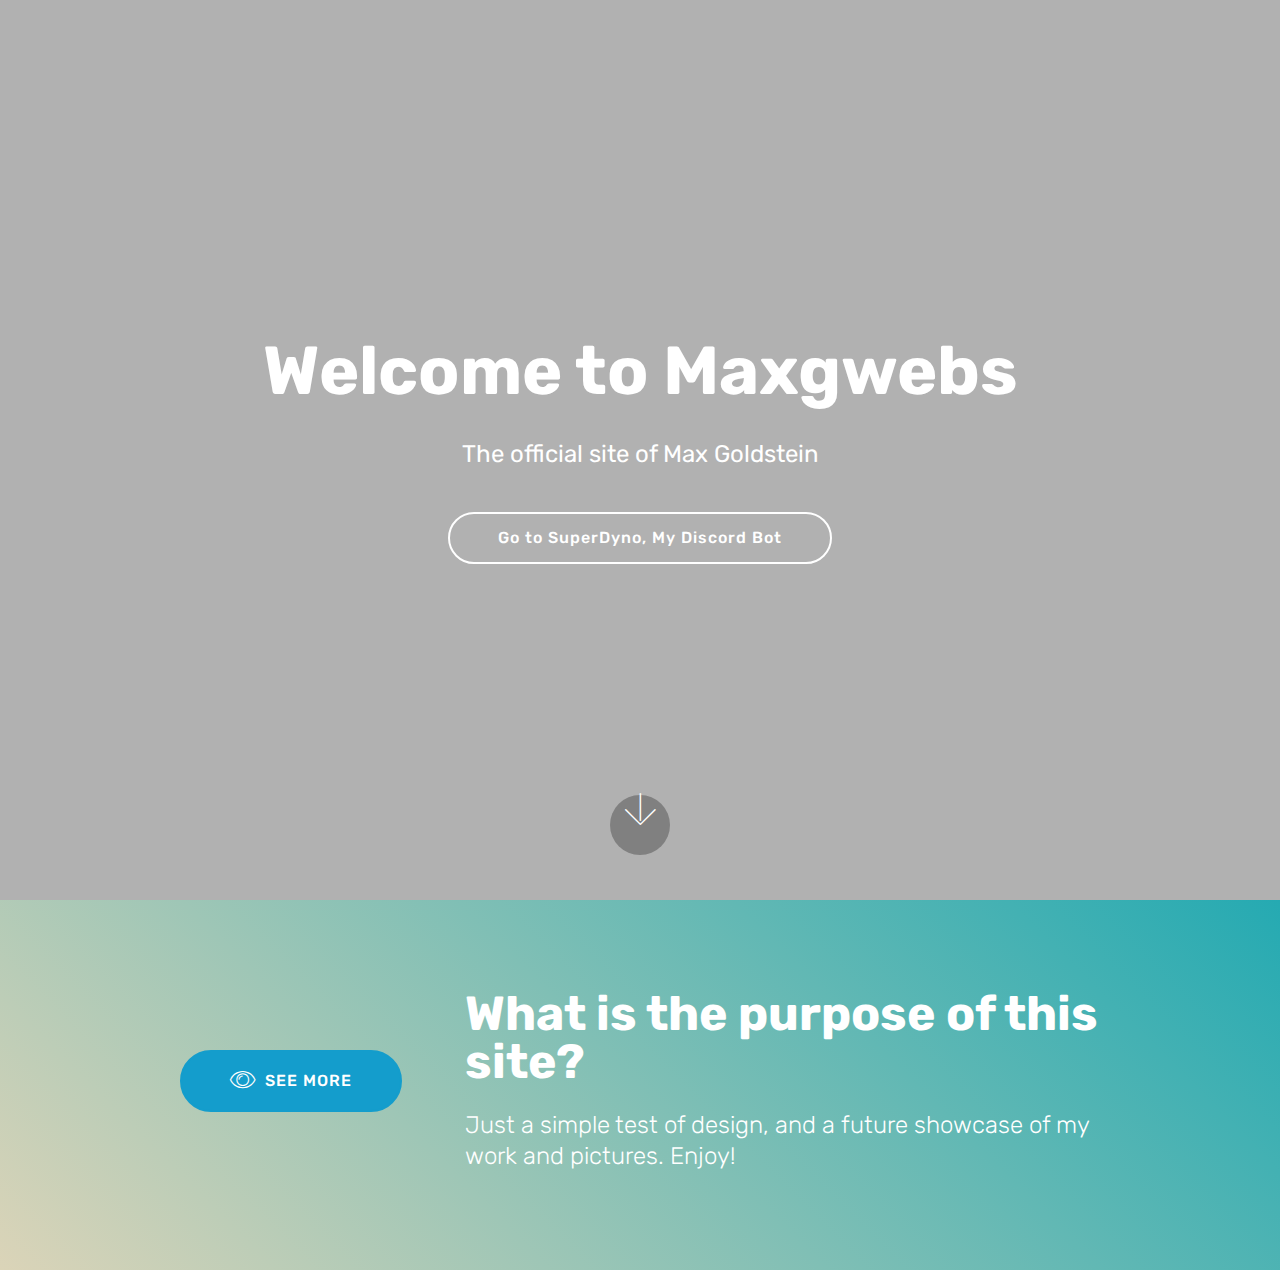
==== index.html @ ac898b01 "create github pages" ====
<!DOCTYPE html>
<html  >
<head>
  <!-- Site made with Mobirise Website Builder v4.10.3, https://mobirise.com -->
  <meta charset="UTF-8">
  <meta http-equiv="X-UA-Compatible" content="IE=edge">
  <meta name="generator" content="Mobirise v4.10.3, mobirise.com">
  <meta name="viewport" content="width=device-width, initial-scale=1, minimum-scale=1">
  <link rel="shortcut icon" href="assets/images/logo4.png" type="image/x-icon">
  <meta name="description" content="">
  
  <title>Home</title>
  <link rel="stylesheet" href="assets/web/assets/mobirise-icons/mobirise-icons.css">
  <link rel="stylesheet" href="assets/tether/tether.min.css">
  <link rel="stylesheet" href="assets/bootstrap/css/bootstrap.min.css">
  <link rel="stylesheet" href="assets/bootstrap/css/bootstrap-grid.min.css">
  <link rel="stylesheet" href="assets/bootstrap/css/bootstrap-reboot.min.css">
  <link rel="stylesheet" href="assets/soundcloud-plugin/style.css">
  <link rel="stylesheet" href="assets/theme/css/style.css">
  <link rel="stylesheet" href="assets/mobirise/css/mbr-additional.css" type="text/css">
  
  
  
</head>
<body>
  <section class="cid-rvlSUbaA7T mbr-fullscreen" data-bg-video="https://www.youtube.com/watch?v=n4IhCSMkADc" id="header2-0">

    

    <div class="mbr-overlay" style="opacity: 0.3; background-color: rgb(35, 35, 35);"></div>

    <div class="container align-center">
        <div class="row justify-content-md-center">
            <div class="mbr-white col-md-10">
                <h1 class="mbr-section-title mbr-bold pb-3 mbr-fonts-style display-1">
                    Welcome to Maxgwebs</h1>
                
                <p class="mbr-text pb-3 mbr-fonts-style display-5">
                    The official site of Max Goldstein</p>
                <div class="mbr-section-btn"><a class="btn btn-md btn-white-outline display-4" href="http://www.superdyno.ml">Go to SuperDyno, My Discord Bot</a></div>
            </div>
        </div>
    </div>
    <div class="mbr-arrow hidden-sm-down" aria-hidden="true">
        <a href="#next">
            <i class="mbri-down mbr-iconfont"></i>
        </a>
    </div>
</section>

<section class="engine"><a href="https://mobirise.info/u">bootstrap html templates</a></section><section class="mbr-section info2 cid-rvmo3akNUT" id="info2-5">

    

    

    <div class="container">
        <div class="row main justify-content-center">
            <div class="media-container-column col-12 col-lg-3 col-md-4">
                <div class="mbr-section-btn align-left py-4"><a class="btn btn-primary display-4" href="http://www.superdyno.ml">
                    <span class="mbri-preview mbr-iconfont"></span>
                    SEE MORE
                    </a></div>
            </div>
            <div class="media-container-column title col-12 col-lg-7 col-md-6">
                <h2 class="align-right mbr-bold mbr-white pb-3 mbr-fonts-style display-2">What is the purpose of this site?</h2>
                <h3 class="mbr-section-subtitle align-right mbr-light mbr-white mbr-fonts-style display-5">Just a simple test of design, and a future showcase of my work and pictures. Enjoy!</h3>
            </div>
        </div>
    </div>
</section>


  <script src="assets/web/assets/jquery/jquery.min.js"></script>
  <script src="assets/popper/popper.min.js"></script>
  <script src="assets/tether/tether.min.js"></script>
  <script src="assets/bootstrap/js/bootstrap.min.js"></script>
  <script src="assets/smoothscroll/smooth-scroll.js"></script>
  <script src="assets/ytplayer/jquery.mb.ytplayer.min.js"></script>
  <script src="assets/vimeoplayer/jquery.mb.vimeo_player.js"></script>
  <script src="assets/theme/js/script.js"></script>
  
  
</body>
</html>
---- assets/web/assets/mobirise-icons/mobirise-icons.css ----
@font-face {
  font-family: 'MobiriseIcons';
  src:  url('mobirise-icons.eot?spat4u');
  src:  url('mobirise-icons.eot?spat4u#iefix') format('embedded-opentype'),
    url('mobirise-icons.ttf?spat4u') format('truetype'),
    url('mobirise-icons.woff?spat4u') format('woff'),
    url('mobirise-icons.svg?spat4u#MobiriseIcons') format('svg');
  font-weight: normal;
  font-style: normal;
}

[class^="mbri-"], [class*=" mbri-"] {
  /* use !important to prevent issues with browser extensions that change fonts */
  font-family: MobiriseIcons !important;
  speak: none;
  font-style: normal;
  font-weight: normal;
  font-variant: normal;
  text-transform: none;
  line-height: 1;

  /* Better Font Rendering =========== */
  -webkit-font-smoothing: antialiased;
  -moz-osx-font-smoothing: grayscale;
}

.mbri-add-submenu:before {
  content: "\e900";
}
.mbri-alert:before {
  content: "\e901";
}
.mbri-align-center:before {
  content: "\e902";
}
.mbri-align-justify:before {
  content: "\e903";
}
.mbri-align-left:before {
  content: "\e904";
}
.mbri-align-right:before {
  content: "\e905";
}
.mbri-android:before {
  content: "\e906";
}
.mbri-apple:before {
  content: "\e907";
}
.mbri-arrow-down:before {
  content: "\e908";
}
.mbri-arrow-next:before {
  content: "\e909";
}
.mbri-arrow-prev:before {
  content: "\e90a";
}
.mbri-arrow-up:before {
  content: "\e90b";
}
.mbri-bold:before {
  content: "\e90c";
}
.mbri-bookmark:before {
  content: "\e90d";
}
.mbri-bootstrap:before {
  content: "\e90e";
}
.mbri-briefcase:before {
  content: "\e90f";
}
.mbri-browse:before {
  content: "\e910";
}
.mbri-bulleted-list:before {
  content: "\e911";
}
.mbri-calendar:before {
  content: "\e912";
}
.mbri-camera:before {
  content: "\e913";
}
.mbri-cart-add:before {
  content: "\e914";
}
.mbri-cart-full:before {
  content: "\e915";
}
.mbri-cash:before {
  content: "\e916";
}
.mbri-change-style:before {
  content: "\e917";
}
.mbri-chat:before {
  content: "\e918";
}
.mbri-clock:before {
  content: "\e919";
}
.mbri-close:before {
  content: "\e91a";
}
.mbri-cloud:before {
  content: "\e91b";
}
.mbri-code:before {
  content: "\e91c";
}
.mbri-contact-form:before {
  content: "\e91d";
}
.mbri-credit-card:before {
  content: "\e91e";
}
.mbri-cursor-click:before {
  content: "\e91f";
}
.mbri-cust-feedback:before {
  content: "\e920";
}
.mbri-database:before {
  content: "\e921";
}
.mbri-delivery:before {
  content: "\e922";
}
.mbri-desktop:before {
  content: "\e923";
}
.mbri-devices:before {
  content: "\e924";
}
.mbri-down:before {
  content: "\e925";
}
.mbri-download:before {
  content: "\e989";
}
.mbri-drag-n-drop:before {
  content: "\e927";
}
.mbri-drag-n-drop2:before {
  content: "\e928";
}
.mbri-edit:before {
  content: "\e929";
}
.mbri-edit2:before {
  content: "\e92a";
}
.mbri-error:before {
  content: "\e92b";
}
.mbri-extension:before {
  content: "\e92c";
}
.mbri-features:before {
  content: "\e92d";
}
.mbri-file:before {
  content: "\e92e";
}
.mbri-flag:before {
  content: "\e92f";
}
.mbri-folder:before {
  content: "\e930";
}
.mbri-gift:before {
  content: "\e931";
}
.mbri-github:before {
  content: "\e932";
}
.mbri-globe:before {
  content: "\e933";
}
.mbri-globe-2:before {
  content: "\e934";
}
.mbri-growing-chart:before {
  content: "\e935";
}
.mbri-hearth:before {
  content: "\e936";
}
.mbri-help:before {
  content: "\e937";
}
.mbri-home:before {
  content: "\e938";
}
.mbri-hot-cup:before {
  content: "\e939";
}
.mbri-idea:before {
  content: "\e93a";
}
.mbri-image-gallery:before {
  content: "\e93b";
}
.mbri-image-slider:before {
  content: "\e93c";
}
.mbri-info:before {
  content: "\e93d";
}
.mbri-italic:before {
  content: "\e93e";
}
.mbri-key:before {
  content: "\e93f";
}
.mbri-laptop:before {
  content: "\e940";
}
.mbri-layers:before {
  content: "\e941";
}
.mbri-left-right:before {
  content: "\e942";
}
.mbri-left:before {
  content: "\e943";
}
.mbri-letter:before {
  content: "\e944";
}
.mbri-like:before {
  content: "\e945";
}
.mbri-link:before {
  content: "\e946";
}
.mbri-lock:before {
  content: "\e947";
}
.mbri-login:before {
  content: "\e948";
}
.mbri-logout:before {
  content: "\e949";
}
.mbri-magic-stick:before {
  content: "\e94a";
}
.mbri-map-pin:before {
  content: "\e94b";
}
.mbri-menu:before {
  content: "\e94c";
}
.mbri-mobile:before {
  content: "\e94d";
}
.mbri-mobile2:before {
  content: "\e94e";
}
.mbri-mobirise:before {
  content: "\e94f";
}
.mbri-more-horizontal:before {
  content: "\e950";
}
.mbri-more-vertical:before {
  content: "\e951";
}
.mbri-music:before {
  content: "\e952";
}
.mbri-new-file:before {
  content: "\e953";
}
.mbri-numbered-list:before {
  content: "\e954";
}
.mbri-opened-folder:before {
  content: "\e955";
}
.mbri-pages:before {
  content: "\e956";
}
.mbri-paper-plane:before {
  content: "\e957";
}
.mbri-paperclip:before {
  content: "\e958";
}
.mbri-photo:before {
  content: "\e959";
}
.mbri-photos:before {
  content: "\e95a";
}
.mbri-pin:before {
  content: "\e95b";
}
.mbri-play:before {
  content: "\e95c";
}
.mbri-plus:before {
  content: "\e95d";
}
.mbri-preview:before {
  content: "\e95e";
}
.mbri-print:before {
  content: "\e95f";
}
.mbri-protect:before {
  content: "\e960";
}
.mbri-question:before {
  content: "\e961";
}
.mbri-quote-left:before {
  content: "\e962";
}
.mbri-quote-right:before {
  content: "\e963";
}
.mbri-refresh:before {
  content: "\e964";
}
.mbri-responsive:before {
  content: "\e965";
}
.mbri-right:before {
  content: "\e966";
}
.mbri-rocket:before {
  content: "\e967";
}
.mbri-sad-face:before {
  content: "\e968";
}
.mbri-sale:before {
  content: "\e969";
}
.mbri-save:before {
  content: "\e96a";
}
.mbri-search:before {
  content: "\e96b";
}
.mbri-setting:before {
  content: "\e96c";
}
.mbri-setting2:before {
  content: "\e96d";
}
.mbri-setting3:before {
  content: "\e96e";
}
.mbri-share:before {
  content: "\e96f";
}
.mbri-shopping-bag:before {
  content: "\e970";
}
.mbri-shopping-basket:before {
  content: "\e971";
}
.mbri-shopping-cart:before {
  content: "\e972";
}
.mbri-sites:before {
  content: "\e973";
}
.mbri-smile-face:before {
  content: "\e974";
}
.mbri-speed:before {
  content: "\e975";
}
.mbri-star:before {
  content: "\e976";
}
.mbri-success:before {
  content: "\e977";
}
.mbri-sun:before {
  content: "\e978";
}
.mbri-sun2:before {
  content: "\e979";
}
.mbri-tablet:before {
  content: "\e97a";
}
.mbri-tablet-vertical:before {
  content: "\e97b";
}
.mbri-target:before {
  content: "\e97c";
}
.mbri-timer:before {
  content: "\e97d";
}
.mbri-to-ftp:before {
  content: "\e97e";
}
.mbri-to-local-drive:before {
  content: "\e97f";
}
.mbri-touch-swipe:before {
  content: "\e980";
}
.mbri-touch:before {
  content: "\e981";
}
.mbri-trash:before {
  content: "\e982";
}
.mbri-underline:before {
  content: "\e983";
}
.mbri-unlink:before {
  content: "\e984";
}
.mbri-unlock:before {
  content: "\e985";
}
.mbri-up-down:before {
  content: "\e986";
}
.mbri-up:before {
  content: "\e987";
}
.mbri-update:before {
  content: "\e988";
}
.mbri-upload:before {
 content: "\e926"; 
}
.mbri-user:before {
  content: "\e98a";
}
.mbri-user2:before {
  content: "\e98b";
}
.mbri-users:before {
  content: "\e98c";
}
.mbri-video:before {
  content: "\e98d";
}
.mbri-video-play:before {
  content: "\e98e";
}
.mbri-watch:before {
  content: "\e98f";
}
.mbri-website-theme:before {
  content: "\e990";
}
.mbri-wifi:before {
  content: "\e991";
}
.mbri-windows:before {
  content: "\e992";
}
.mbri-zoom-out:before {
  content: "\e993";
}
.mbri-redo:before {
  content: "\e994";
}
.mbri-undo:before {
  content: "\e995";
}
---- assets/soundcloud-plugin/style.css ----
.addons-container {
  position: relative;
  margin-left: auto;
  margin-right: auto;
  padding-right: 15px;
  padding-left: 15px; }
  @media (min-width: 576px) {
    .addons-container {
      padding-right: 15px;
      padding-left: 15px; } }
  @media (min-width: 768px) {
    .addons-container {
      padding-right: 15px;
      padding-left: 15px; } }
  @media (min-width: 992px) {
    .addons-container {
      padding-right: 15px;
      padding-left: 15px; } }
  @media (min-width: 1200px) {
    .addons-container {
      padding-right: 15px;
      padding-left: 15px; } }
  @media (min-width: 576px) {
    .addons-container {
      width: 540px;
      max-width: 100%; } }
  @media (min-width: 768px) {
    .addons-container {
      width: 720px;
      max-width: 100%; } }
  @media (min-width: 992px) {
    .addons-container {
      width: 960px;
      max-width: 100%; } }
  @media (min-width: 1200px) {
    .addons-container {
      width: 1140px;
      max-width: 100%; } }

.addons-container-inner{
    position: relative;
    width: 100%;
    min-height: 1px;
    padding-right: 15px;
    padding-left: 15px;
}
@media (min-width: 567px) {
    .addons-container-inner{
        -ms-flex: 0 0 66.666667%;
        flex: 0 0 66.666667%;
        max-width: 66.666667%;
    }
}
.addons-row{
    display: flex;
    justify-content:center;
}
---- assets/theme/css/style.css ----
/*!
 * Mobirise v4 theme (https://mobirise.com/)
 * Copyright 2017 Mobirise
 */
section {
  background-color: #eeeeee; }

section,
.container,
.container-fluid {
  position: relative;
  word-wrap: break-word; }

a.mbr-iconfont:hover {
  text-decoration: none; }

.article .lead p, .article .lead ul, .article .lead ol, .article .lead pre, .article .lead blockquote {
  margin-bottom: 0; }

a {
  font-style: normal;
  font-weight: 400;
  cursor: pointer; }
  a, a:hover {
    text-decoration: none; }

figure {
  margin-bottom: 0; }

body {
  color: #232323; }

h1, h2, h3, h4, h5, h6,
.h1, .h2, .h3, .h4, .h5, .h6,
.display-1, .display-2, .display-3, .display-4 {
  line-height: 1;
  word-break: break-word;
  word-wrap: break-word; }

b, strong {
  font-weight: bold; }

blockquote {
  padding: 10px 0 10px 20px;
  position: relative;
  border-left: 2px solid;
  border-color: #ff3366; }

input:-webkit-autofill, input:-webkit-autofill:hover, input:-webkit-autofill:focus, input:-webkit-autofill:active {
  transition-delay: 9999s;
  transition-property: background-color, color; }

textarea[type="hidden"] {
  display: none; }

body {
  position: relative; }

section {
  background-position: 50% 50%;
  background-repeat: no-repeat;
  background-size: cover; }
  section .mbr-background-video,
  section .mbr-background-video-preview {
    position: absolute;
    bottom: 0;
    left: 0;
    right: 0;
    top: 0; }

.hidden {
  visibility: hidden; }

.mbr-z-index20 {
  z-index: 20; }

/*! Base colors */
.mbr-white {
  color: #ffffff; }

.mbr-black {
  color: #000000; }

.mbr-bg-white {
  background-color: #ffffff; }

.mbr-bg-black {
  background-color: #000000; }

/*! Text-aligns */
.align-left {
  text-align: left; }

.align-center {
  text-align: center; }

.align-right {
  text-align: right; }

@media (max-width: 767px) {
  .align-left, .align-center, .align-right, .mbr-section-btn, .mbr-section-title {
    text-align: center; } }
/*! Font-weight  */
.mbr-light {
  font-weight: 300; }

.mbr-regular {
  font-weight: 400; }

.mbr-semibold {
  font-weight: 500; }

.mbr-bold {
  font-weight: 700; }

/*! Media  */
.media-size-item {
  -webkit-flex: 1 1 auto;
  -moz-flex: 1 1 auto;
  -ms-flex: 1 1 auto;
  -o-flex: 1 1 auto;
  flex: 1 1 auto; }

.media-content {
  -webkit-flex-basis: 100%;
  flex-basis: 100%; }

.media-container-row {
  display: -ms-flexbox;
  display: -webkit-flex;
  display: flex;
  -webkit-flex-direction: row;
  -ms-flex-direction: row;
  flex-direction: row;
  -webkit-flex-wrap: wrap;
  -ms-flex-wrap: wrap;
  flex-wrap: wrap;
  -webkit-justify-content: center;
  -ms-flex-pack: center;
  justify-content: center;
  -webkit-align-content: center;
  -ms-flex-line-pack: center;
  align-content: center;
  -webkit-align-items: start;
  -ms-flex-align: start;
  align-items: start; }
  .media-container-row .media-size-item {
    width: 400px; }

.media-container-column {
  display: -ms-flexbox;
  display: -webkit-flex;
  display: flex;
  -webkit-flex-direction: column;
  -ms-flex-direction: column;
  flex-direction: column;
  -webkit-flex-wrap: wrap;
  -ms-flex-wrap: wrap;
  flex-wrap: wrap;
  -webkit-justify-content: center;
  -ms-flex-pack: center;
  justify-content: center;
  -webkit-align-content: center;
  -ms-flex-line-pack: center;
  align-content: center;
  -webkit-align-items: stretch;
  -ms-flex-align: stretch;
  align-items: stretch; }
  .media-container-column > * {
    width: 100%; }

@media (min-width: 992px) {
  .media-container-row {
    -webkit-flex-wrap: nowrap;
    -ms-flex-wrap: nowrap;
    flex-wrap: nowrap; } }
figure {
  overflow: hidden; }

figure[mbr-media-size] {
  transition: width 0.1s; }

.mbr-figure img, .mbr-figure iframe {
  display: block;
  width: 100%; }

.card {
  background-color: transparent;
  border: none; }

.card-box {
  width: 100%; }

.card-img {
  text-align: center;
  flex-shrink: 0;
  -webkit-flex-shrink: 0; }

.media {
  max-width: 100%;
  margin: 0 auto; }

.mbr-figure {
  -ms-flex-item-align: center;
  -ms-grid-row-align: center;
  -webkit-align-self: center;
  align-self: center; }

.media-container > div {
  max-width: 100%; }

.mbr-figure img, .card-img img {
  width: 100%; }

@media (max-width: 991px) {
  .media-size-item {
    width: auto !important; }

  .media {
    width: auto; }

  .mbr-figure {
    width: 100% !important; } }
/*! Buttons */
.mbr-section-btn {
  margin-left: -.25rem;
  margin-right: -.25rem;
  font-size: 0; }

nav .mbr-section-btn {
  margin-left: 0rem;
  margin-right: 0rem; }

/*! Btn icon margin */
.btn .mbr-iconfont, .btn.btn-sm .mbr-iconfont {
  cursor: pointer;
  margin-right: 0.5rem; }

.btn.btn-md .mbr-iconfont, .btn.btn-md .mbr-iconfont {
  margin-right: 0.8rem; }

.mbr-regular {
  font-weight: 400; }

.mbr-semibold {
  font-weight: 500; }

.mbr-bold {
  font-weight: 700; }

[type="submit"] {
  -webkit-appearance: none; }

/*! Full-screen */
.mbr-fullscreen .mbr-overlay {
  min-height: 100vh; }

.mbr-fullscreen {
  display: flex;
  display: -webkit-flex;
  display: -moz-flex;
  display: -ms-flex;
  display: -o-flex;
  align-items: center;
  -webkit-align-items: center;
  min-height: 100vh;
  padding-top: 3rem;
  padding-bottom: 3rem; }

/*! Map */
.map {
  height: 25rem;
  position: relative; }
  .map iframe {
    width: 100%;
    height: 100%; }

/* Form */
.form-asterisk {
  font-family: initial;
  position: absolute;
  top: -2px;
  font-weight: normal; }

/*! Scroll to top arrow */
.mbr-arrow-up {
  bottom: 25px;
  right: 90px;
  position: fixed;
  text-align: right;
  z-index: 5000;
  color: #ffffff;
  font-size: 32px;
  transform: rotate(180deg);
  -webkit-transform: rotate(180deg); }

.mbr-arrow-up a {
  background: rgba(0, 0, 0, 0.2);
  border-radius: 3px;
  color: #fff;
  display: inline-block;
  height: 60px;
  width: 60px;
  outline-style: none !important;
  position: relative;
  text-decoration: none;
  transition: all .3s ease-in-out;
  cursor: pointer;
  text-align: center; }
  .mbr-arrow-up a:hover {
    background-color: rgba(0, 0, 0, 0.4); }
  .mbr-arrow-up a i {
    line-height: 60px; }

.mbr-arrow-up-icon {
  display: block;
  color: #fff; }

.mbr-arrow-up-icon::before {
  content: "\203a";
  display: inline-block;
  font-family: serif;
  font-size: 32px;
  line-height: 1;
  font-style: normal;
  position: relative;
  top: 6px;
  left: -4px;
  -webkit-transform: rotate(-90deg);
  transform: rotate(-90deg); }

/*! Arrow Down */
.mbr-arrow {
  position: absolute;
  bottom: 45px;
  left: 50%;
  width: 60px;
  height: 60px;
  cursor: pointer;
  background-color: rgba(80, 80, 80, 0.5);
  border-radius: 50%;
  -webkit-transform: translateX(-50%);
  transform: translateX(-50%); }
  .mbr-arrow > a {
    display: inline-block;
    text-decoration: none;
    outline-style: none;
    -webkit-animation: arrowdown 1.7s ease-in-out infinite;
    animation: arrowdown 1.7s ease-in-out infinite; }
    .mbr-arrow > a > i {
      position: absolute;
      top: -2px;
      left: 15px;
      font-size: 2rem; }

@keyframes arrowdown {
  0% {
    transform: translateY(0px);
    -webkit-transform: translateY(0px); }
  50% {
    transform: translateY(-5px);
    -webkit-transform: translateY(-5px); }
  100% {
    transform: translateY(0px);
    -webkit-transform: translateY(0px); } }
@-webkit-keyframes arrowdown {
  0% {
    transform: translateY(0px);
    -webkit-transform: translateY(0px); }
  50% {
    transform: translateY(-5px);
    -webkit-transform: translateY(-5px); }
  100% {
    transform: translateY(0px);
    -webkit-transform: translateY(0px); } }
@media (max-width: 500px) {
  .mbr-arrow-up {
    left: 50%;
    right: auto;
    transform: translateX(-50%) rotate(180deg);
    -webkit-transform: translateX(-50%) rotate(180deg); } }
/*Gradients animation*/
@keyframes gradient-animation {
  from {
    background-position: 0% 100%;
    animation-timing-function: ease-in-out; }
  to {
    background-position: 100% 0%;
    animation-timing-function: ease-in-out; } }
@-webkit-keyframes gradient-animation {
  from {
    background-position: 0% 100%;
    animation-timing-function: ease-in-out; }
  to {
    background-position: 100% 0%;
    animation-timing-function: ease-in-out; } }
.bg-gradient {
  background-size: 200% 200%;
  animation: gradient-animation 5s infinite alternate;
  -webkit-animation: gradient-animation 5s infinite alternate; }

.menu .navbar-brand {
  display: -webkit-flex; }
  .menu .navbar-brand span {
    display: flex;
    display: -webkit-flex; }
  .menu .navbar-brand .navbar-caption-wrap {
    display: -webkit-flex; }
  .menu .navbar-brand .navbar-logo img {
    display: -webkit-flex; }
@media (min-width: 768px) and (max-width: 991px) {
  .menu .navbar-toggleable-sm .navbar-nav {
    display: -webkit-box;
    display: -webkit-flex;
    display: -ms-flexbox; } }
@media (max-width: 991px) {
  .menu .navbar-collapse {
    max-height: 93.5vh; }
    .menu .navbar-collapse.show {
      overflow: auto; } }
@media (min-width: 992px) {
  .menu .navbar-nav.nav-dropdown {
    display: -webkit-flex; }
  .menu .navbar-toggleable-sm .navbar-collapse {
    display: -webkit-flex !important; } }
@media (max-width: 767px) {
  .menu .navbar-collapse {
    max-height: 80vh; } }

.navbar {
  display: -webkit-flex;
  -webkit-flex-wrap: wrap;
  -webkit-align-items: center;
  -webkit-justify-content: space-between; }

.navbar-collapse {
  -webkit-flex-basis: 100%;
  -webkit-flex-grow: 1;
  -webkit-align-items: center; }

.nav-dropdown .link {
  padding: .667em 1.667em !important;
  margin: 0 !important; }

.nav {
  display: -webkit-flex;
  -webkit-flex-wrap: wrap; }

.row {
  display: -webkit-flex;
  -webkit-flex-wrap: wrap; }

.justify-content-center {
  -webkit-justify-content: center; }

.form-inline {
  display: -webkit-flex;
  -webkit-flex-flow: row wrap;
  -webkit-align-items: center; }

.card-wrapper {
  -webkit-flex: 1; }

.carousel-control {
  z-index: 10;
  display: -webkit-flex;
  -webkit-align-items: center;
  -webkit-justify-content: center; }

.carousel-controls {
  display: -webkit-flex; }

.media {
  display: -webkit-flex; }

.form-group:focus {
  outline: none; }

.jq-selectbox__select {
  padding: 1.07em .5em;
  position: absolute;
  top: 0;
  left: 0;
  width: 100%; }

.jq-selectbox__dropdown {
  position: absolute;
  top: 100% !important;
  left: 0 !important;
  width: 100% !important; }

.jq-selectbox__trigger-arrow {
  transform: translateY(-50%); }

.jq-selectbox li {
  padding: 1.07em .5em; }

div[data-for^="input-range"] input {
  padding-left: 0;
  padding-right: 0; }

.modal-dialog, .modal-content {
  height: 100%; }

.modal-dialog .carousel-inner {
  height: 100%;
  height: -webkit-fill-available;
  height: fill-available; }

.carousel-item {
  text-align: center; }

.carousel-item img {
  margin: auto; }
.engine {
	position: absolute;
	text-indent: -2400px;
	text-align: center;
	padding: 0;
	top: 0;
	left: -2400px;
}
---- assets/mobirise/css/mbr-additional.css ----
@import url(https://fonts.googleapis.com/css?family=Rubik:300,300i,400,400i,500,500i,700,700i,900,900i);





body {
  font-style: normal;
  line-height: 1.5;
}
.mbr-section-title {
  font-style: normal;
  line-height: 1.2;
}
.mbr-section-subtitle {
  line-height: 1.3;
}
.mbr-text {
  font-style: normal;
  line-height: 1.6;
}
.display-1 {
  font-family: 'Rubik', sans-serif;
  font-size: 4.25rem;
}
.display-1 > .mbr-iconfont {
  font-size: 6.8rem;
}
.display-2 {
  font-family: 'Rubik', sans-serif;
  font-size: 3rem;
}
.display-2 > .mbr-iconfont {
  font-size: 4.8rem;
}
.display-4 {
  font-family: 'Rubik', sans-serif;
  font-size: 1rem;
}
.display-4 > .mbr-iconfont {
  font-size: 1.6rem;
}
.display-5 {
  font-family: 'Rubik', sans-serif;
  font-size: 1.5rem;
}
.display-5 > .mbr-iconfont {
  font-size: 2.4rem;
}
.display-7 {
  font-family: 'Rubik', sans-serif;
  font-size: 1rem;
}
.display-7 > .mbr-iconfont {
  font-size: 1.6rem;
}
/* ---- Fluid typography for mobile devices ---- */
/* 1.4 - font scale ratio ( bootstrap == 1.42857 ) */
/* 100vw - current viewport width */
/* (48 - 20)  48 == 48rem == 768px, 20 == 20rem == 320px(minimal supported viewport) */
/* 0.65 - min scale variable, may vary */
@media (max-width: 768px) {
  .display-1 {
    font-size: 3.4rem;
    font-size: calc( 2.1374999999999997rem + (4.25 - 2.1374999999999997) * ((100vw - 20rem) / (48 - 20)));
    line-height: calc( 1.4 * (2.1374999999999997rem + (4.25 - 2.1374999999999997) * ((100vw - 20rem) / (48 - 20))));
  }
  .display-2 {
    font-size: 2.4rem;
    font-size: calc( 1.7rem + (3 - 1.7) * ((100vw - 20rem) / (48 - 20)));
    line-height: calc( 1.4 * (1.7rem + (3 - 1.7) * ((100vw - 20rem) / (48 - 20))));
  }
  .display-4 {
    font-size: 0.8rem;
    font-size: calc( 1rem + (1 - 1) * ((100vw - 20rem) / (48 - 20)));
    line-height: calc( 1.4 * (1rem + (1 - 1) * ((100vw - 20rem) / (48 - 20))));
  }
  .display-5 {
    font-size: 1.2rem;
    font-size: calc( 1.175rem + (1.5 - 1.175) * ((100vw - 20rem) / (48 - 20)));
    line-height: calc( 1.4 * (1.175rem + (1.5 - 1.175) * ((100vw - 20rem) / (48 - 20))));
  }
}
/* Buttons */
.btn {
  font-weight: 500;
  border-width: 2px;
  font-style: normal;
  letter-spacing: 1px;
  margin: .4rem .8rem;
  white-space: normal;
  -webkit-transition: all 0.3s ease-in-out;
  -moz-transition: all 0.3s ease-in-out;
  transition: all 0.3s ease-in-out;
  display: inline-flex;
  align-items: center;
  justify-content: center;
  word-break: break-word;
  -webkit-align-items: center;
  -webkit-justify-content: center;
  display: -webkit-inline-flex;
  padding: 1rem 3rem;
  border-radius: 3px;
}
.btn-sm {
  font-weight: 500;
  letter-spacing: 1px;
  -webkit-transition: all 0.3s ease-in-out;
  -moz-transition: all 0.3s ease-in-out;
  transition: all 0.3s ease-in-out;
  padding: 0.6rem 1.5rem;
  border-radius: 3px;
}
.btn-md {
  font-weight: 500;
  letter-spacing: 1px;
  margin: .4rem .8rem !important;
  -webkit-transition: all 0.3s ease-in-out;
  -moz-transition: all 0.3s ease-in-out;
  transition: all 0.3s ease-in-out;
  padding: 1rem 3rem;
  border-radius: 3px;
}
.btn-lg {
  font-weight: 500;
  letter-spacing: 1px;
  margin: .4rem .8rem !important;
  -webkit-transition: all 0.3s ease-in-out;
  -moz-transition: all 0.3s ease-in-out;
  transition: all 0.3s ease-in-out;
  padding: 1.2rem 3.2rem;
  border-radius: 3px;
}
.bg-primary {
  background-color: #149dcc !important;
}
.bg-success {
  background-color: #f7ed4a !important;
}
.bg-info {
  background-color: #82786e !important;
}
.bg-warning {
  background-color: #879a9f !important;
}
.bg-danger {
  background-color: #b1a374 !important;
}
.btn-primary,
.btn-primary:active {
  background-color: #149dcc !important;
  border-color: #149dcc !important;
  color: #ffffff !important;
}
.btn-primary:hover,
.btn-primary:focus,
.btn-primary.focus,
.btn-primary.active {
  color: #ffffff !important;
  background-color: #0d6786 !important;
  border-color: #0d6786 !important;
}
.btn-primary.disabled,
.btn-primary:disabled {
  color: #ffffff !important;
  background-color: #0d6786 !important;
  border-color: #0d6786 !important;
}
.btn-secondary,
.btn-secondary:active {
  background-color: #ff3366 !important;
  border-color: #ff3366 !important;
  color: #ffffff !important;
}
.btn-secondary:hover,
.btn-secondary:focus,
.btn-secondary.focus,
.btn-secondary.active {
  color: #ffffff !important;
  background-color: #e50039 !important;
  border-color: #e50039 !important;
}
.btn-secondary.disabled,
.btn-secondary:disabled {
  color: #ffffff !important;
  background-color: #e50039 !important;
  border-color: #e50039 !important;
}
.btn-info,
.btn-info:active {
  background-color: #82786e !important;
  border-color: #82786e !important;
  color: #ffffff !important;
}
.btn-info:hover,
.btn-info:focus,
.btn-info.focus,
.btn-info.active {
  color: #ffffff !important;
  background-color: #59524b !important;
  border-color: #59524b !important;
}
.btn-info.disabled,
.btn-info:disabled {
  color: #ffffff !important;
  background-color: #59524b !important;
  border-color: #59524b !important;
}
.btn-success,
.btn-success:active {
  background-color: #f7ed4a !important;
  border-color: #f7ed4a !important;
  color: #3f3c03 !important;
}
.btn-success:hover,
.btn-success:focus,
.btn-success.focus,
.btn-success.active {
  color: #3f3c03 !important;
  background-color: #eadd0a !important;
  border-color: #eadd0a !important;
}
.btn-success.disabled,
.btn-success:disabled {
  color: #3f3c03 !important;
  background-color: #eadd0a !important;
  border-color: #eadd0a !important;
}
.btn-warning,
.btn-warning:active {
  background-color: #879a9f !important;
  border-color: #879a9f !important;
  color: #ffffff !important;
}
.btn-warning:hover,
.btn-warning:focus,
.btn-warning.focus,
.btn-warning.active {
  color: #ffffff !important;
  background-color: #617479 !important;
  border-color: #617479 !important;
}
.btn-warning.disabled,
.btn-warning:disabled {
  color: #ffffff !important;
  background-color: #617479 !important;
  border-color: #617479 !important;
}
.btn-danger,
.btn-danger:active {
  background-color: #b1a374 !important;
  border-color: #b1a374 !important;
  color: #ffffff !important;
}
.btn-danger:hover,
.btn-danger:focus,
.btn-danger.focus,
.btn-danger.active {
  color: #ffffff !important;
  background-color: #8b7d4e !important;
  border-color: #8b7d4e !important;
}
.btn-danger.disabled,
.btn-danger:disabled {
  color: #ffffff !important;
  background-color: #8b7d4e !important;
  border-color: #8b7d4e !important;
}
.btn-white {
  color: #333333 !important;
}
.btn-white,
.btn-white:active {
  background-color: #ffffff !important;
  border-color: #ffffff !important;
  color: #808080 !important;
}
.btn-white:hover,
.btn-white:focus,
.btn-white.focus,
.btn-white.active {
  color: #808080 !important;
  background-color: #d9d9d9 !important;
  border-color: #d9d9d9 !important;
}
.btn-white.disabled,
.btn-white:disabled {
  color: #808080 !important;
  background-color: #d9d9d9 !important;
  border-color: #d9d9d9 !important;
}
.btn-black,
.btn-black:active {
  background-color: #333333 !important;
  border-color: #333333 !important;
  color: #ffffff !important;
}
.btn-black:hover,
.btn-black:focus,
.btn-black.focus,
.btn-black.active {
  color: #ffffff !important;
  background-color: #0d0d0d !important;
  border-color: #0d0d0d !important;
}
.btn-black.disabled,
.btn-black:disabled {
  color: #ffffff !important;
  background-color: #0d0d0d !important;
  border-color: #0d0d0d !important;
}
.btn-primary-outline,
.btn-primary-outline:active {
  background: none;
  border-color: #0b566f;
  color: #0b566f;
}
.btn-primary-outline:hover,
.btn-primary-outline:focus,
.btn-primary-outline.focus,
.btn-primary-outline.active {
  color: #ffffff;
  background-color: #149dcc;
  border-color: #149dcc;
}
.btn-primary-outline.disabled,
.btn-primary-outline:disabled {
  color: #ffffff !important;
  background-color: #149dcc !important;
  border-color: #149dcc !important;
}
.btn-secondary-outline,
.btn-secondary-outline:active {
  background: none;
  border-color: #cc0033;
  color: #cc0033;
}
.btn-secondary-outline:hover,
.btn-secondary-outline:focus,
.btn-secondary-outline.focus,
.btn-secondary-outline.active {
  color: #ffffff;
  background-color: #ff3366;
  border-color: #ff3366;
}
.btn-secondary-outline.disabled,
.btn-secondary-outline:disabled {
  color: #ffffff !important;
  background-color: #ff3366 !important;
  border-color: #ff3366 !important;
}
.btn-info-outline,
.btn-info-outline:active {
  background: none;
  border-color: #4b453f;
  color: #4b453f;
}
.btn-info-outline:hover,
.btn-info-outline:focus,
.btn-info-outline.focus,
.btn-info-outline.active {
  color: #ffffff;
  background-color: #82786e;
  border-color: #82786e;
}
.btn-info-outline.disabled,
.btn-info-outline:disabled {
  color: #ffffff !important;
  background-color: #82786e !important;
  border-color: #82786e !important;
}
.btn-success-outline,
.btn-success-outline:active {
  background: none;
  border-color: #d2c609;
  color: #d2c609;
}
.btn-success-outline:hover,
.btn-success-outline:focus,
.btn-success-outline.focus,
.btn-success-outline.active {
  color: #3f3c03;
  background-color: #f7ed4a;
  border-color: #f7ed4a;
}
.btn-success-outline.disabled,
.btn-success-outline:disabled {
  color: #3f3c03 !important;
  background-color: #f7ed4a !important;
  border-color: #f7ed4a !important;
}
.btn-warning-outline,
.btn-warning-outline:active {
  background: none;
  border-color: #55666b;
  color: #55666b;
}
.btn-warning-outline:hover,
.btn-warning-outline:focus,
.btn-warning-outline.focus,
.btn-warning-outline.active {
  color: #ffffff;
  background-color: #879a9f;
  border-color: #879a9f;
}
.btn-warning-outline.disabled,
.btn-warning-outline:disabled {
  color: #ffffff !important;
  background-color: #879a9f !important;
  border-color: #879a9f !important;
}
.btn-danger-outline,
.btn-danger-outline:active {
  background: none;
  border-color: #7a6e45;
  color: #7a6e45;
}
.btn-danger-outline:hover,
.btn-danger-outline:focus,
.btn-danger-outline.focus,
.btn-danger-outline.active {
  color: #ffffff;
  background-color: #b1a374;
  border-color: #b1a374;
}
.btn-danger-outline.disabled,
.btn-danger-outline:disabled {
  color: #ffffff !important;
  background-color: #b1a374 !important;
  border-color: #b1a374 !important;
}
.btn-black-outline,
.btn-black-outline:active {
  background: none;
  border-color: #000000;
  color: #000000;
}
.btn-black-outline:hover,
.btn-black-outline:focus,
.btn-black-outline.focus,
.btn-black-outline.active {
  color: #ffffff;
  background-color: #333333;
  border-color: #333333;
}
.btn-black-outline.disabled,
.btn-black-outline:disabled {
  color: #ffffff !important;
  background-color: #333333 !important;
  border-color: #333333 !important;
}
.btn-white-outline,
.btn-white-outline:active,
.btn-white-outline.active {
  background: none;
  border-color: #ffffff;
  color: #ffffff;
}
.btn-white-outline:hover,
.btn-white-outline:focus,
.btn-white-outline.focus {
  color: #333333;
  background-color: #ffffff;
  border-color: #ffffff;
}
.text-primary {
  color: #149dcc !important;
}
.text-secondary {
  color: #ff3366 !important;
}
.text-success {
  color: #f7ed4a !important;
}
.text-info {
  color: #82786e !important;
}
.text-warning {
  color: #879a9f !important;
}
.text-danger {
  color: #b1a374 !important;
}
.text-white {
  color: #ffffff !important;
}
.text-black {
  color: #000000 !important;
}
a.text-primary:hover,
a.text-primary:focus {
  color: #0b566f !important;
}
a.text-secondary:hover,
a.text-secondary:focus {
  color: #cc0033 !important;
}
a.text-success:hover,
a.text-success:focus {
  color: #d2c609 !important;
}
a.text-info:hover,
a.text-info:focus {
  color: #4b453f !important;
}
a.text-warning:hover,
a.text-warning:focus {
  color: #55666b !important;
}
a.text-danger:hover,
a.text-danger:focus {
  color: #7a6e45 !important;
}
a.text-white:hover,
a.text-white:focus {
  color: #b3b3b3 !important;
}
a.text-black:hover,
a.text-black:focus {
  color: #4d4d4d !important;
}
.alert-success {
  background-color: #70c770;
}
.alert-info {
  background-color: #82786e;
}
.alert-warning {
  background-color: #879a9f;
}
.alert-danger {
  background-color: #b1a374;
}
.mbr-section-btn a.btn:not(.btn-form) {
  border-radius: 100px;
}
.mbr-section-btn a.btn:not(.btn-form):hover,
.mbr-section-btn a.btn:not(.btn-form):focus {
  box-shadow: none !important;
}
.mbr-section-btn a.btn:not(.btn-form):hover,
.mbr-section-btn a.btn:not(.btn-form):focus {
  box-shadow: 0 10px 40px 0 rgba(0, 0, 0, 0.2) !important;
  -webkit-box-shadow: 0 10px 40px 0 rgba(0, 0, 0, 0.2) !important;
}
.mbr-gallery-filter li a {
  border-radius: 100px !important;
}
.mbr-gallery-filter li.active .btn {
  background-color: #149dcc;
  border-color: #149dcc;
  color: #ffffff;
}
.mbr-gallery-filter li.active .btn:focus {
  box-shadow: none;
}
.nav-tabs .nav-link {
  border-radius: 100px !important;
}
.btn-form {
  border-radius: 0;
}
.btn-form:hover {
  cursor: pointer;
}
a,
a:hover {
  color: #149dcc;
}
.mbr-plan-header.bg-primary .mbr-plan-subtitle,
.mbr-plan-header.bg-primary .mbr-plan-price-desc {
  color: #b4e6f8;
}
.mbr-plan-header.bg-success .mbr-plan-subtitle,
.mbr-plan-header.bg-success .mbr-plan-price-desc {
  color: #ffffff;
}
.mbr-plan-header.bg-info .mbr-plan-subtitle,
.mbr-plan-header.bg-info .mbr-plan-price-desc {
  color: #beb8b2;
}
.mbr-plan-header.bg-warning .mbr-plan-subtitle,
.mbr-plan-header.bg-warning .mbr-plan-price-desc {
  color: #ced6d8;
}
.mbr-plan-header.bg-danger .mbr-plan-subtitle,
.mbr-plan-header.bg-danger .mbr-plan-price-desc {
  color: #dfd9c6;
}
/* Scroll to top button*/
.scrollToTop_wraper {
  display: none;
}
#scrollToTop a i:before {
  content: '';
  position: absolute;
  height: 40%;
  top: 25%;
  background: #fff;
  width: 2px;
  left: calc(50% - 1px);
}
#scrollToTop a i:after {
  content: '';
  position: absolute;
  display: block;
  border-top: 2px solid #fff;
  border-right: 2px solid #fff;
  width: 40%;
  height: 40%;
  left: 30%;
  bottom: 30%;
  transform: rotate(135deg);
  -webkit-transform: rotate(135deg);
}
/* Others*/
.note-check a[data-value=Rubik] {
  font-style: normal;
}
.mbr-arrow a {
  color: #ffffff;
}
@media (max-width: 767px) {
  .mbr-arrow {
    display: none;
  }
}
.form-control-label {
  position: relative;
  cursor: pointer;
  margin-bottom: .357em;
  padding: 0;
}
.alert {
  color: #ffffff;
  border-radius: 0;
  border: 0;
  font-size: .875rem;
  line-height: 1.5;
  margin-bottom: 1.875rem;
  padding: 1.25rem;
  position: relative;
}
.alert.alert-form::after {
  background-color: inherit;
  bottom: -7px;
  content: "";
  display: block;
  height: 14px;
  left: 50%;
  margin-left: -7px;
  position: absolute;
  transform: rotate(45deg);
  width: 14px;
  -webkit-transform: rotate(45deg);
}
.form-control {
  background-color: #f5f5f5;
  box-shadow: none;
  color: #565656;
  font-family: 'Rubik', sans-serif;
  font-size: 1rem;
  line-height: 1.43;
  min-height: 3.5em;
  padding: 1.07em .5em;
}
.form-control > .mbr-iconfont {
  font-size: 1.6rem;
}
.form-control,
.form-control:focus {
  border: 1px solid #e8e8e8;
}
.form-active .form-control:invalid {
  border-color: red;
}
.mbr-overlay {
  background-color: #000;
  bottom: 0;
  left: 0;
  opacity: .5;
  position: absolute;
  right: 0;
  top: 0;
  z-index: 0;
  pointer-events: none;
}
blockquote {
  font-style: italic;
  padding: 10px 0 10px 20px;
  font-size: 1.09rem;
  position: relative;
  border-color: #149dcc;
  border-width: 3px;
}
ul,
ol,
pre,
blockquote {
  margin-bottom: 2.3125rem;
}
pre {
  background: #f4f4f4;
  padding: 10px 24px;
  white-space: pre-wrap;
}
.inactive {
  -webkit-user-select: none;
  -moz-user-select: none;
  -ms-user-select: none;
  user-select: none;
  pointer-events: none;
  -webkit-user-drag: none;
  user-drag: none;
}
.mbr-section__comments .row {
  justify-content: center;
  -webkit-justify-content: center;
}
/* Forms */
.mbr-form .btn {
  margin: .4rem 0;
}
.mbr-form .input-group-btn a.btn {
  border-radius: 100px !important;
}
.mbr-form .input-group-btn a.btn:hover {
  box-shadow: 0 10px 40px 0 rgba(0, 0, 0, 0.2);
}
.mbr-form .input-group-btn button[type="submit"] {
  border-radius: 100px !important;
  padding: 1rem 3rem;
}
.mbr-form .input-group-btn button[type="submit"]:hover {
  box-shadow: 0 10px 40px 0 rgba(0, 0, 0, 0.2);
}
.form2 .form-control {
  border-top-left-radius: 100px;
  border-bottom-left-radius: 100px;
}
.form2 .input-group-btn a.btn {
  border-top-left-radius: 0 !important;
  border-bottom-left-radius: 0 !important;
}
.form2 .input-group-btn button[type="submit"] {
  border-top-left-radius: 0 !important;
  border-bottom-left-radius: 0 !important;
}
.form3 input[type="email"] {
  border-radius: 100px !important;
}
@media (max-width: 349px) {
  .form2 input[type="email"] {
    border-radius: 100px !important;
  }
  .form2 .input-group-btn a.btn {
    border-radius: 100px !important;
  }
  .form2 .input-group-btn button[type="submit"] {
    border-radius: 100px !important;
  }
}
@media (max-width: 767px) {
  .btn {
    font-size: .75rem !important;
  }
  .btn .mbr-iconfont {
    font-size: 1rem !important;
  }
}
/* Social block */
.btn-social {
  font-size: 20px;
  border-radius: 50%;
  padding: 0;
  width: 44px;
  height: 44px;
  line-height: 44px;
  text-align: center;
  position: relative;
  border: 2px solid #c0a375;
  border-color: #149dcc;
  color: #232323;
  cursor: pointer;
}
.btn-social i {
  top: 0;
  line-height: 44px;
  width: 44px;
}
.btn-social:hover {
  color: #fff;
  background: #149dcc;
}
.btn-social + .btn {
  margin-left: .1rem;
}
/* Footer */
.mbr-footer-content li::before,
.mbr-footer .mbr-contacts li::before {
  background: #149dcc;
}
.mbr-footer-content li a:hover,
.mbr-footer .mbr-contacts li a:hover {
  color: #149dcc;
}
.footer3 input[type="email"],
.footer4 input[type="email"] {
  border-radius: 100px !important;
}
.footer3 .input-group-btn a.btn,
.footer4 .input-group-btn a.btn {
  border-radius: 100px !important;
}
.footer3 .input-group-btn button[type="submit"],
.footer4 .input-group-btn button[type="submit"] {
  border-radius: 100px !important;
}
/* Headers*/
.header13 .form-inline input[type="email"],
.header14 .form-inline input[type="email"] {
  border-radius: 100px;
}
.header13 .form-inline input[type="text"],
.header14 .form-inline input[type="text"] {
  border-radius: 100px;
}
.header13 .form-inline input[type="tel"],
.header14 .form-inline input[type="tel"] {
  border-radius: 100px;
}
.header13 .form-inline a.btn,
.header14 .form-inline a.btn {
  border-radius: 100px;
}
.header13 .form-inline button,
.header14 .form-inline button {
  border-radius: 100px !important;
}
.offset-1 {
  margin-left: 8.33333%;
}
.offset-2 {
  margin-left: 16.66667%;
}
.offset-3 {
  margin-left: 25%;
}
.offset-4 {
  margin-left: 33.33333%;
}
.offset-5 {
  margin-left: 41.66667%;
}
.offset-6 {
  margin-left: 50%;
}
.offset-7 {
  margin-left: 58.33333%;
}
.offset-8 {
  margin-left: 66.66667%;
}
.offset-9 {
  margin-left: 75%;
}
.offset-10 {
  margin-left: 83.33333%;
}
.offset-11 {
  margin-left: 91.66667%;
}
@media (min-width: 576px) {
  .offset-sm-0 {
    margin-left: 0%;
  }
  .offset-sm-1 {
    margin-left: 8.33333%;
  }
  .offset-sm-2 {
    margin-left: 16.66667%;
  }
  .offset-sm-3 {
    margin-left: 25%;
  }
  .offset-sm-4 {
    margin-left: 33.33333%;
  }
  .offset-sm-5 {
    margin-left: 41.66667%;
  }
  .offset-sm-6 {
    margin-left: 50%;
  }
  .offset-sm-7 {
    margin-left: 58.33333%;
  }
  .offset-sm-8 {
    margin-left: 66.66667%;
  }
  .offset-sm-9 {
    margin-left: 75%;
  }
  .offset-sm-10 {
    margin-left: 83.33333%;
  }
  .offset-sm-11 {
    margin-left: 91.66667%;
  }
}
@media (min-width: 768px) {
  .offset-md-0 {
    margin-left: 0%;
  }
  .offset-md-1 {
    margin-left: 8.33333%;
  }
  .offset-md-2 {
    margin-left: 16.66667%;
  }
  .offset-md-3 {
    margin-left: 25%;
  }
  .offset-md-4 {
    margin-left: 33.33333%;
  }
  .offset-md-5 {
    margin-left: 41.66667%;
  }
  .offset-md-6 {
    margin-left: 50%;
  }
  .offset-md-7 {
    margin-left: 58.33333%;
  }
  .offset-md-8 {
    margin-left: 66.66667%;
  }
  .offset-md-9 {
    margin-left: 75%;
  }
  .offset-md-10 {
    margin-left: 83.33333%;
  }
  .offset-md-11 {
    margin-left: 91.66667%;
  }
}
@media (min-width: 992px) {
  .offset-lg-0 {
    margin-left: 0%;
  }
  .offset-lg-1 {
    margin-left: 8.33333%;
  }
  .offset-lg-2 {
    margin-left: 16.66667%;
  }
  .offset-lg-3 {
    margin-left: 25%;
  }
  .offset-lg-4 {
    margin-left: 33.33333%;
  }
  .offset-lg-5 {
    margin-left: 41.66667%;
  }
  .offset-lg-6 {
    margin-left: 50%;
  }
  .offset-lg-7 {
    margin-left: 58.33333%;
  }
  .offset-lg-8 {
    margin-left: 66.66667%;
  }
  .offset-lg-9 {
    margin-left: 75%;
  }
  .offset-lg-10 {
    margin-left: 83.33333%;
  }
  .offset-lg-11 {
    margin-left: 91.66667%;
  }
}
@media (min-width: 1200px) {
  .offset-xl-0 {
    margin-left: 0%;
  }
  .offset-xl-1 {
    margin-left: 8.33333%;
  }
  .offset-xl-2 {
    margin-left: 16.66667%;
  }
  .offset-xl-3 {
    margin-left: 25%;
  }
  .offset-xl-4 {
    margin-left: 33.33333%;
  }
  .offset-xl-5 {
    margin-left: 41.66667%;
  }
  .offset-xl-6 {
    margin-left: 50%;
  }
  .offset-xl-7 {
    margin-left: 58.33333%;
  }
  .offset-xl-8 {
    margin-left: 66.66667%;
  }
  .offset-xl-9 {
    margin-left: 75%;
  }
  .offset-xl-10 {
    margin-left: 83.33333%;
  }
  .offset-xl-11 {
    margin-left: 91.66667%;
  }
}
.navbar-toggler {
  -webkit-align-self: flex-start;
  -ms-flex-item-align: start;
  align-self: flex-start;
  padding: 0.25rem 0.75rem;
  font-size: 1.25rem;
  line-height: 1;
  background: transparent;
  border: 1px solid transparent;
  -webkit-border-radius: 0.25rem;
  border-radius: 0.25rem;
}
.navbar-toggler:focus,
.navbar-toggler:hover {
  text-decoration: none;
}
.navbar-toggler-icon {
  display: inline-block;
  width: 1.5em;
  height: 1.5em;
  vertical-align: middle;
  content: "";
  background: no-repeat center center;
  -webkit-background-size: 100% 100%;
  -o-background-size: 100% 100%;
  background-size: 100% 100%;
}
.navbar-toggler-left {
  position: absolute;
  left: 1rem;
}
.navbar-toggler-right {
  position: absolute;
  right: 1rem;
}
@media (max-width: 575px) {
  .navbar-toggleable .navbar-nav .dropdown-menu {
    position: static;
    float: none;
  }
  .navbar-toggleable > .container {
    padding-right: 0;
    padding-left: 0;
  }
}
@media (min-width: 576px) {
  .navbar-toggleable {
    -webkit-box-orient: horizontal;
    -webkit-box-direction: normal;
    -webkit-flex-direction: row;
    -ms-flex-direction: row;
    flex-direction: row;
    -webkit-flex-wrap: nowrap;
    -ms-flex-wrap: nowrap;
    flex-wrap: nowrap;
    -webkit-box-align: center;
    -webkit-align-items: center;
    -ms-flex-align: center;
    align-items: center;
  }
  .navbar-toggleable .navbar-nav {
    -webkit-box-orient: horizontal;
    -webkit-box-direction: normal;
    -webkit-flex-direction: row;
    -ms-flex-direction: row;
    flex-direction: row;
  }
  .navbar-toggleable .navbar-nav .nav-link {
    padding-right: .5rem;
    padding-left: .5rem;
  }
  .navbar-toggleable > .container {
    display: -webkit-box;
    display: -webkit-flex;
    display: -ms-flexbox;
    display: flex;
    -webkit-flex-wrap: nowrap;
    -ms-flex-wrap: nowrap;
    flex-wrap: nowrap;
    -webkit-box-align: center;
    -webkit-align-items: center;
    -ms-flex-align: center;
    align-items: center;
  }
  .navbar-toggleable .navbar-collapse {
    display: -webkit-box !important;
    display: -webkit-flex !important;
    display: -ms-flexbox !important;
    display: flex !important;
    width: 100%;
  }
  .navbar-toggleable .navbar-toggler {
    display: none;
  }
}
@media (max-width: 767px) {
  .navbar-toggleable-sm .navbar-nav .dropdown-menu {
    position: static;
    float: none;
  }
  .navbar-toggleable-sm > .container {
    padding-right: 0;
    padding-left: 0;
  }
}
@media (min-width: 768px) {
  .navbar-toggleable-sm {
    -webkit-box-orient: horizontal;
    -webkit-box-direction: normal;
    -webkit-flex-direction: row;
    -ms-flex-direction: row;
    flex-direction: row;
    -webkit-flex-wrap: nowrap;
    -ms-flex-wrap: nowrap;
    flex-wrap: nowrap;
    -webkit-box-align: center;
    -webkit-align-items: center;
    -ms-flex-align: center;
    align-items: center;
  }
  .navbar-toggleable-sm .navbar-nav {
    -webkit-box-orient: horizontal;
    -webkit-box-direction: normal;
    -webkit-flex-direction: row;
    -ms-flex-direction: row;
    flex-direction: row;
  }
  .navbar-toggleable-sm .navbar-nav .nav-link {
    padding-right: .5rem;
    padding-left: .5rem;
  }
  .navbar-toggleable-sm > .container {
    display: -webkit-box;
    display: -webkit-flex;
    display: -ms-flexbox;
    display: flex;
    -webkit-flex-wrap: nowrap;
    -ms-flex-wrap: nowrap;
    flex-wrap: nowrap;
    -webkit-box-align: center;
    -webkit-align-items: center;
    -ms-flex-align: center;
    align-items: center;
  }
  .navbar-toggleable-sm .navbar-collapse {
    display: none;
    width: 100%;
  }
  .navbar-toggleable-sm .navbar-toggler {
    display: none;
  }
}
@media (max-width: 991px) {
  .navbar-toggleable-md .navbar-nav .dropdown-menu {
    position: static;
    float: none;
  }
  .navbar-toggleable-md > .container {
    padding-right: 0;
    padding-left: 0;
  }
}
@media (min-width: 992px) {
  .navbar-toggleable-md {
    -webkit-box-orient: horizontal;
    -webkit-box-direction: normal;
    -webkit-flex-direction: row;
    -ms-flex-direction: row;
    flex-direction: row;
    -webkit-flex-wrap: nowrap;
    -ms-flex-wrap: nowrap;
    flex-wrap: nowrap;
    -webkit-box-align: center;
    -webkit-align-items: center;
    -ms-flex-align: center;
    align-items: center;
  }
  .navbar-toggleable-md .navbar-nav {
    -webkit-box-orient: horizontal;
    -webkit-box-direction: normal;
    -webkit-flex-direction: row;
    -ms-flex-direction: row;
    flex-direction: row;
  }
  .navbar-toggleable-md .navbar-nav .nav-link {
    padding-right: .5rem;
    padding-left: .5rem;
  }
  .navbar-toggleable-md > .container {
    display: -webkit-box;
    display: -webkit-flex;
    display: -ms-flexbox;
    display: flex;
    -webkit-flex-wrap: nowrap;
    -ms-flex-wrap: nowrap;
    flex-wrap: nowrap;
    -webkit-box-align: center;
    -webkit-align-items: center;
    -ms-flex-align: center;
    align-items: center;
  }
  .navbar-toggleable-md .navbar-collapse {
    display: -webkit-box !important;
    display: -webkit-flex !important;
    display: -ms-flexbox !important;
    display: flex !important;
    width: 100%;
  }
  .navbar-toggleable-md .navbar-toggler {
    display: none;
  }
}
@media (max-width: 1199px) {
  .navbar-toggleable-lg .navbar-nav .dropdown-menu {
    position: static;
    float: none;
  }
  .navbar-toggleable-lg > .container {
    padding-right: 0;
    padding-left: 0;
  }
}
@media (min-width: 1200px) {
  .navbar-toggleable-lg {
    -webkit-box-orient: horizontal;
    -webkit-box-direction: normal;
    -webkit-flex-direction: row;
    -ms-flex-direction: row;
    flex-direction: row;
    -webkit-flex-wrap: nowrap;
    -ms-flex-wrap: nowrap;
    flex-wrap: nowrap;
    -webkit-box-align: center;
    -webkit-align-items: center;
    -ms-flex-align: center;
    align-items: center;
  }
  .navbar-toggleable-lg .navbar-nav {
    -webkit-box-orient: horizontal;
    -webkit-box-direction: normal;
    -webkit-flex-direction: row;
    -ms-flex-direction: row;
    flex-direction: row;
  }
  .navbar-toggleable-lg .navbar-nav .nav-link {
    padding-right: .5rem;
    padding-left: .5rem;
  }
  .navbar-toggleable-lg > .container {
    display: -webkit-box;
    display: -webkit-flex;
    display: -ms-flexbox;
    display: flex;
    -webkit-flex-wrap: nowrap;
    -ms-flex-wrap: nowrap;
    flex-wrap: nowrap;
    -webkit-box-align: center;
    -webkit-align-items: center;
    -ms-flex-align: center;
    align-items: center;
  }
  .navbar-toggleable-lg .navbar-collapse {
    display: -webkit-box !important;
    display: -webkit-flex !important;
    display: -ms-flexbox !important;
    display: flex !important;
    width: 100%;
  }
  .navbar-toggleable-lg .navbar-toggler {
    display: none;
  }
}
.navbar-toggleable-xl {
  -webkit-box-orient: horizontal;
  -webkit-box-direction: normal;
  -webkit-flex-direction: row;
  -ms-flex-direction: row;
  flex-direction: row;
  -webkit-flex-wrap: nowrap;
  -ms-flex-wrap: nowrap;
  flex-wrap: nowrap;
  -webkit-box-align: center;
  -webkit-align-items: center;
  -ms-flex-align: center;
  align-items: center;
}
.navbar-toggleable-xl .navbar-nav .dropdown-menu {
  position: static;
  float: none;
}
.navbar-toggleable-xl > .container {
  padding-right: 0;
  padding-left: 0;
}
.navbar-toggleable-xl .navbar-nav {
  -webkit-box-orient: horizontal;
  -webkit-box-direction: normal;
  -webkit-flex-direction: row;
  -ms-flex-direction: row;
  flex-direction: row;
}
.navbar-toggleable-xl .navbar-nav .nav-link {
  padding-right: .5rem;
  padding-left: .5rem;
}
.navbar-toggleable-xl > .container {
  display: -webkit-box;
  display: -webkit-flex;
  display: -ms-flexbox;
  display: flex;
  -webkit-flex-wrap: nowrap;
  -ms-flex-wrap: nowrap;
  flex-wrap: nowrap;
  -webkit-box-align: center;
  -webkit-align-items: center;
  -ms-flex-align: center;
  align-items: center;
}
.navbar-toggleable-xl .navbar-collapse {
  display: -webkit-box !important;
  display: -webkit-flex !important;
  display: -ms-flexbox !important;
  display: flex !important;
  width: 100%;
}
.navbar-toggleable-xl .navbar-toggler {
  display: none;
}
.card-img {
  width: auto;
}
.menu .navbar.collapsed:not(.beta-menu) {
  flex-direction: column;
  -webkit-flex-direction: column;
}
.carousel-item.active,
.carousel-item-next,
.carousel-item-prev {
  display: -webkit-box;
  display: -webkit-flex;
  display: -ms-flexbox;
  display: flex;
}
.note-air-layout .dropup .dropdown-menu,
.note-air-layout .navbar-fixed-bottom .dropdown .dropdown-menu {
  bottom: initial !important;
}
html,
body {
  height: auto;
  min-height: 100vh;
}
.dropup .dropdown-toggle::after {
  display: none;
}
@media screen and (-ms-high-contrast: active), (-ms-high-contrast: none) {
  .card-wrapper {
    flex: auto!important;
  }
}
.jq-selectbox li:hover,
.jq-selectbox li.selected {
  background-color: #149dcc;
  color: #ffffff;
}
.jq-selectbox .jq-selectbox__trigger-arrow,
.jq-number__spin.minus:after,
.jq-number__spin.plus:after {
  transition: 0.4s;
  border-top-color: currentColor;
  border-bottom-color: currentColor;
}
.jq-selectbox:hover .jq-selectbox__trigger-arrow,
.jq-number__spin.minus:hover:after,
.jq-number__spin.plus:hover:after {
  border-top-color: #149dcc;
  border-bottom-color: #149dcc;
}
.xdsoft_datetimepicker .xdsoft_calendar td.xdsoft_default,
.xdsoft_datetimepicker .xdsoft_calendar td.xdsoft_current,
.xdsoft_datetimepicker .xdsoft_timepicker .xdsoft_time_box > div > div.xdsoft_current {
  color: #ffffff !important;
  background-color: #149dcc !important;
  box-shadow: none!important;
}
.xdsoft_datetimepicker .xdsoft_calendar td:hover,
.xdsoft_datetimepicker .xdsoft_timepicker .xdsoft_time_box > div > div:hover {
  color: #ffffff !important;
  background: #ff3366 !important;
  box-shadow: none !important;
}
.cid-rvmo3akNUT {
  padding-top: 90px;
  padding-bottom: 90px;
  background: linear-gradient(45deg, #dbd4b8, #25aab2);
}
.cid-rvmo3akNUT .btn {
  margin: 0 0 .5rem 0;
}
.cid-rvmo3akNUT H2 {
  text-align: left;
}
.cid-rvmo3akNUT H3 {
  text-align: left;
}
.cid-rvmyHBR4bw {
  padding-top: 75px;
  padding-bottom: 90px;
  background: linear-gradient(45deg, #ff3366, #149dcc);
}
.cid-rvoicYiLsI {
  padding-top: 45px;
  padding-bottom: 60px;
  background-color: #149dcc;
}
.cid-rvoicYiLsI .content-slider {
  display: -webkit-flex;
  justify-content: center;
  -webkit-justify-content: center;
}
.cid-rvoicYiLsI .modal-body .close {
  background: #1b1b1b;
}
.cid-rvoicYiLsI .modal-body .close span {
  font-style: normal;
}
.cid-rvoicYiLsI .carousel-inner > .active,
.cid-rvoicYiLsI .carousel-inner > .next,
.cid-rvoicYiLsI .carousel-inner > .prev {
  display: -webkit-flex;
}
.cid-rvoicYiLsI .carousel-control .icon-next,
.cid-rvoicYiLsI .carousel-control .icon-prev {
  margin-top: -18px;
  font-size: 40px;
  line-height: 27px;
}
.cid-rvoicYiLsI .carousel-control:hover {
  background: #1b1b1b;
  color: #fff;
  opacity: 1;
}
@media (max-width: 767px) {
  .cid-rvoicYiLsI .container .carousel-control {
    margin-bottom: 0;
  }
  .cid-rvoicYiLsI .content-slider-wrap {
    width: 100%!important;
  }
}
.cid-rvoicYiLsI .boxed-slider {
  position: relative;
  padding: 93px 0;
}
.cid-rvoicYiLsI .boxed-slider > div {
  position: relative;
}
.cid-rvoicYiLsI .container img {
  width: 100%;
}
.cid-rvoicYiLsI .container img + .row {
  position: absolute;
  top: 50%;
  left: 0;
  right: 0;
  -webkit-transform: translateY(-50%);
  -moz-transform: translateY(-50%);
  transform: translateY(-50%);
  z-index: 2;
}
.cid-rvoicYiLsI .mbr-section {
  padding: 0;
  background-attachment: scroll;
}
.cid-rvoicYiLsI .mbr-table-cell {
  padding: 0;
}
.cid-rvoicYiLsI .container .carousel-indicators {
  margin-bottom: 3px;
}
.cid-rvoicYiLsI .carousel-caption {
  top: 50%;
  right: 0;
  bottom: auto;
  left: 0;
  display: -webkit-flex;
  align-items: center;
  -webkit-transform: translateY(-50%);
  transform: translateY(-50%);
  -webkit-align-items: center;
}
.cid-rvoicYiLsI .mbr-overlay {
  z-index: 1;
}
.cid-rvoicYiLsI .container-slide.container {
  width: 100%;
  min-height: 100vh;
  padding: 0;
}
.cid-rvoicYiLsI .carousel-item {
  background-position: 50% 50%;
  background-repeat: no-repeat;
  background-size: cover;
  -o-transition: -o-transform 0.6s ease-in-out;
  -webkit-transition: -webkit-transform 0.6s ease-in-out;
  transition: transform 0.6s ease-in-out, -webkit-transform 0.6s ease-in-out, -o-transform 0.6s ease-in-out;
  -webkit-backface-visibility: hidden;
  backface-visibility: hidden;
  -webkit-perspective: 1000px;
  perspective: 1000px;
}
@media (max-width: 576px) {
  .cid-rvoicYiLsI .carousel-item .container {
    width: 100%;
  }
}
.cid-rvoicYiLsI .carousel-item-next.carousel-item-left,
.cid-rvoicYiLsI .carousel-item-prev.carousel-item-right {
  -webkit-transform: translate3d(0, 0, 0);
  transform: translate3d(0, 0, 0);
}
.cid-rvoicYiLsI .active.carousel-item-right,
.cid-rvoicYiLsI .carousel-item-next {
  -webkit-transform: translate3d(100%, 0, 0);
  transform: translate3d(100%, 0, 0);
}
.cid-rvoicYiLsI .active.carousel-item-left,
.cid-rvoicYiLsI .carousel-item-prev {
  -webkit-transform: translate3d(-100%, 0, 0);
  transform: translate3d(-100%, 0, 0);
}
.cid-rvoicYiLsI .mbr-slider .carousel-control {
  top: 50%;
  width: 50px;
  height: 50px;
  margin-top: -1.5rem;
  font-size: 35px;
  background-color: rgba(0, 0, 0, 0.5);
  border: 2px solid #fff;
  border-radius: 50%;
  transition: all .3s;
}
.cid-rvoicYiLsI .mbr-slider .carousel-control.carousel-control-prev {
  left: 0;
  margin-left: 2.5rem;
}
.cid-rvoicYiLsI .mbr-slider .carousel-control.carousel-control-next {
  right: 0;
  margin-right: 2.5rem;
}
.cid-rvoicYiLsI .mbr-slider .carousel-control .mbr-iconfont {
  font-size: 1.5rem;
}
@media (max-width: 767px) {
  .cid-rvoicYiLsI .mbr-slider .carousel-control {
    top: auto;
    bottom: 1rem;
  }
}
.cid-rvoicYiLsI .mbr-slider .carousel-indicators {
  position: absolute;
  bottom: 0;
  margin-bottom: 1.5rem !important;
}
.cid-rvoicYiLsI .mbr-slider .carousel-indicators li {
  max-width: 15px;
  height: 15px;
  width: 15px;
  max-height: 15px;
  margin: 3px;
  background-color: rgba(0, 0, 0, 0.5);
  border: 2px solid #fff;
  border-radius: 50%;
  opacity: .5;
  transition: all .3s;
}
.cid-rvoicYiLsI .mbr-slider .carousel-indicators li.active,
.cid-rvoicYiLsI .mbr-slider .carousel-indicators li:hover {
  opacity: .9;
}
.cid-rvoicYiLsI .mbr-slider .carousel-indicators li::after,
.cid-rvoicYiLsI .mbr-slider .carousel-indicators li::before {
  content: none;
}
.cid-rvoicYiLsI .mbr-slider .carousel-indicators.ie-fix {
  left: 50%;
  display: block;
  width: 60%;
  margin-left: -30%;
  text-align: center;
}
@media (max-width: 576px) {
  .cid-rvoicYiLsI .mbr-slider .carousel-indicators {
    display: none !important;
  }
}
.cid-rvoicYiLsI .mbr-slider > .container img {
  width: 100%;
}
.cid-rvoicYiLsI .mbr-slider > .container img + .row {
  position: absolute;
  top: 50%;
  right: 0;
  left: 0;
  z-index: 2;
  -moz-transform: translateY(-50%);
  -webkit-transform: translateY(-50%);
  transform: translateY(-50%);
}
.cid-rvoicYiLsI .mbr-slider > .container .carousel-indicators {
  margin-bottom: 3px;
}
@media (max-width: 576px) {
  .cid-rvoicYiLsI .mbr-slider > .container .carousel-control {
    margin-bottom: 0;
  }
}
.cid-rvoicYiLsI .mbr-slider .mbr-section {
  padding: 0;
  background-attachment: scroll;
}
.cid-rvoicYiLsI .mbr-slider .mbr-table-cell {
  padding: 0;
}
.cid-rvoicYiLsI .carousel-item .container.container-slide {
  position: initial;
  width: auto;
  min-height: 0;
}
.cid-rvoicYiLsI .full-screen .slider-fullscreen-image {
  min-height: 100vh;
  background-repeat: no-repeat;
  background-position: 50% 50%;
  background-size: cover;
}
.cid-rvoicYiLsI .full-screen .slider-fullscreen-image.active {
  display: -o-flex;
}
.cid-rvoicYiLsI .full-screen .container {
  width: auto;
  padding-right: 0;
  padding-left: 0;
}
.cid-rvoicYiLsI .full-screen .carousel-item .container.container-slide {
  width: 100%;
  min-height: 100vh;
  padding: 0;
}
.cid-rvoicYiLsI .full-screen .carousel-item .container.container-slide img {
  display: none;
}
.cid-rvoicYiLsI .mbr-background-video-preview {
  position: absolute;
  top: 0;
  right: 0;
  bottom: 0;
  left: 0;
}
.cid-rvoicYiLsI .mbr-overlay ~ .container-slide {
  z-index: auto;
}
.cid-rvoicYiLsI .mbr-slider.slide .container {
  overflow: hidden;
  padding: 0;
}
.cid-rvoicYiLsI .carousel-inner {
  height: 100%;
}
.cid-rvoicYiLsI .slider-fullscreen-image {
  height: 100%;
  background: transparent !important;
}
.cid-rvoicYiLsI .image_wrapper {
  height: 450px;
  width: 100%;
  position: relative;
  display: inline-block;
}
.cid-rvoicYiLsI .image_wrapper img {
  width: auto !important;
  height: 100%;
}
.cid-rvoicYiLsI .carousel-item .container-slide {
  text-align: center;
}
.cid-rvoicYiLsI .content-slider-wrap {
  width: 81%;
}
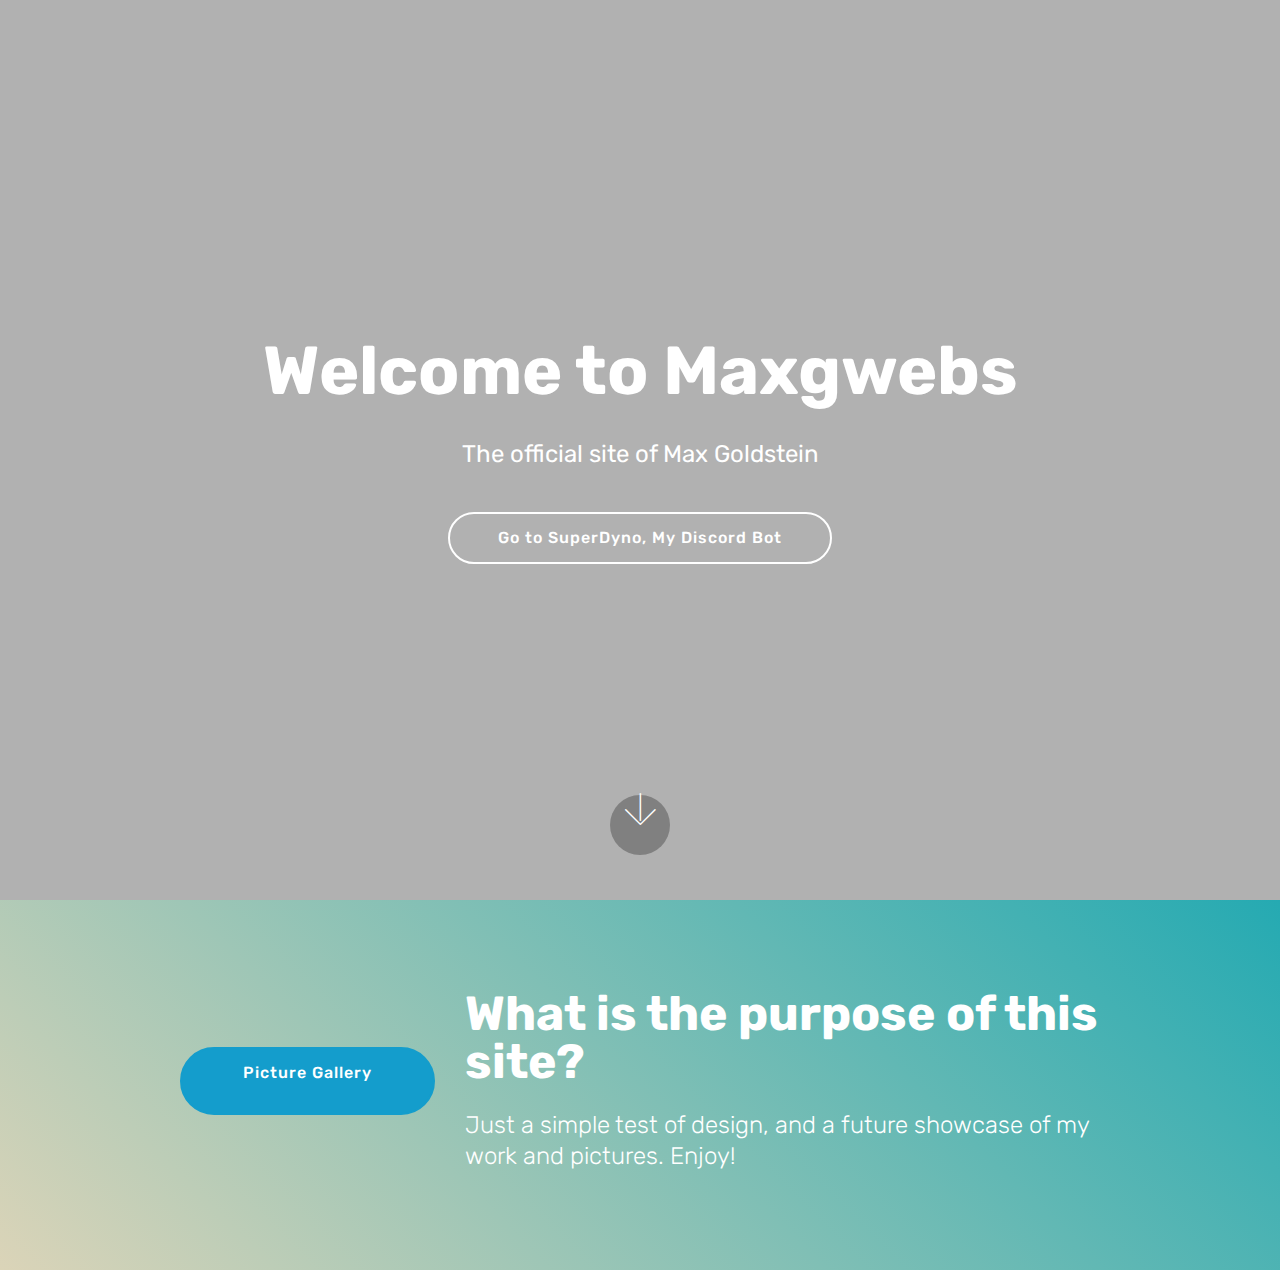
==== commit 1bb852bd: "create github pages" ====
--- a/index.html
+++ b/index.html
@@ -1,10 +1,10 @@
 <!DOCTYPE html>
 <html  >
 <head>
-  <!-- Site made with Mobirise Website Builder v4.10.3, https://mobirise.com -->
+  <!-- Site made with Mobirise Website Builder v4.10.5, https://mobirise.com -->
   <meta charset="UTF-8">
   <meta http-equiv="X-UA-Compatible" content="IE=edge">
-  <meta name="generator" content="Mobirise v4.10.3, mobirise.com">
+  <meta name="generator" content="Mobirise v4.10.5, mobirise.com">
   <meta name="viewport" content="width=device-width, initial-scale=1, minimum-scale=1">
   <link rel="shortcut icon" href="assets/images/logo4.png" type="image/x-icon">
   <meta name="description" content="">
@@ -48,7 +48,7 @@
     </div>
 </section>
 
-<section class="engine"><a href="https://mobirise.info/u">bootstrap html templates</a></section><section class="mbr-section info2 cid-rvmo3akNUT" id="info2-5">
+<section class="engine"><a href="https://mobirise.info/c">web builder</a></section><section class="mbr-section info2 cid-rvmo3akNUT" id="info2-5">
 
     
 
@@ -57,10 +57,8 @@
     <div class="container">
         <div class="row main justify-content-center">
             <div class="media-container-column col-12 col-lg-3 col-md-4">
-                <div class="mbr-section-btn align-left py-4"><a class="btn btn-primary display-4" href="http://www.superdyno.ml">
-                    <span class="mbri-preview mbr-iconfont"></span>
-                    SEE MORE
-                    </a></div>
+                <div class="mbr-section-btn align-left py-4"><a class="btn btn-primary display-4" href="page1.html">
+                    &nbsp; Picture Gallery &nbsp; &nbsp; &nbsp; &nbsp; &nbsp; &nbsp; &nbsp; &nbsp;&nbsp;</a></div>
             </div>
             <div class="media-container-column title col-12 col-lg-7 col-md-6">
                 <h2 class="align-right mbr-bold mbr-white pb-3 mbr-fonts-style display-2">What is the purpose of this site?</h2>
--- a/assets/theme/css/style.css
+++ b/assets/theme/css/style.css
@@ -495,9 +495,9 @@
 .jq-selectbox li {
   padding: 1.07em .5em; }
 
-div[data-for^="input-range"] input {
-  padding-left: 0;
-  padding-right: 0; }
+input[type="range"] {
+  padding-left: 0 !important;
+  padding-right: 0 !important; }
 
 .modal-dialog, .modal-content {
   height: 100%; }
@@ -512,6 +512,8 @@
 
 .carousel-item img {
   margin: auto; }
+
+/*# sourceMappingURL=style.css.map */
 .engine {
 	position: absolute;
 	text-indent: -2400px;
--- a/assets/mobirise/css/mbr-additional.css
+++ b/assets/mobirise/css/mbr-additional.css
@@ -1435,7 +1435,7 @@
 .cid-rvoicYiLsI {
   padding-top: 45px;
   padding-bottom: 60px;
-  background-color: #149dcc;
+  background-color: #232323;
 }
 .cid-rvoicYiLsI .content-slider {
   display: -webkit-flex;
